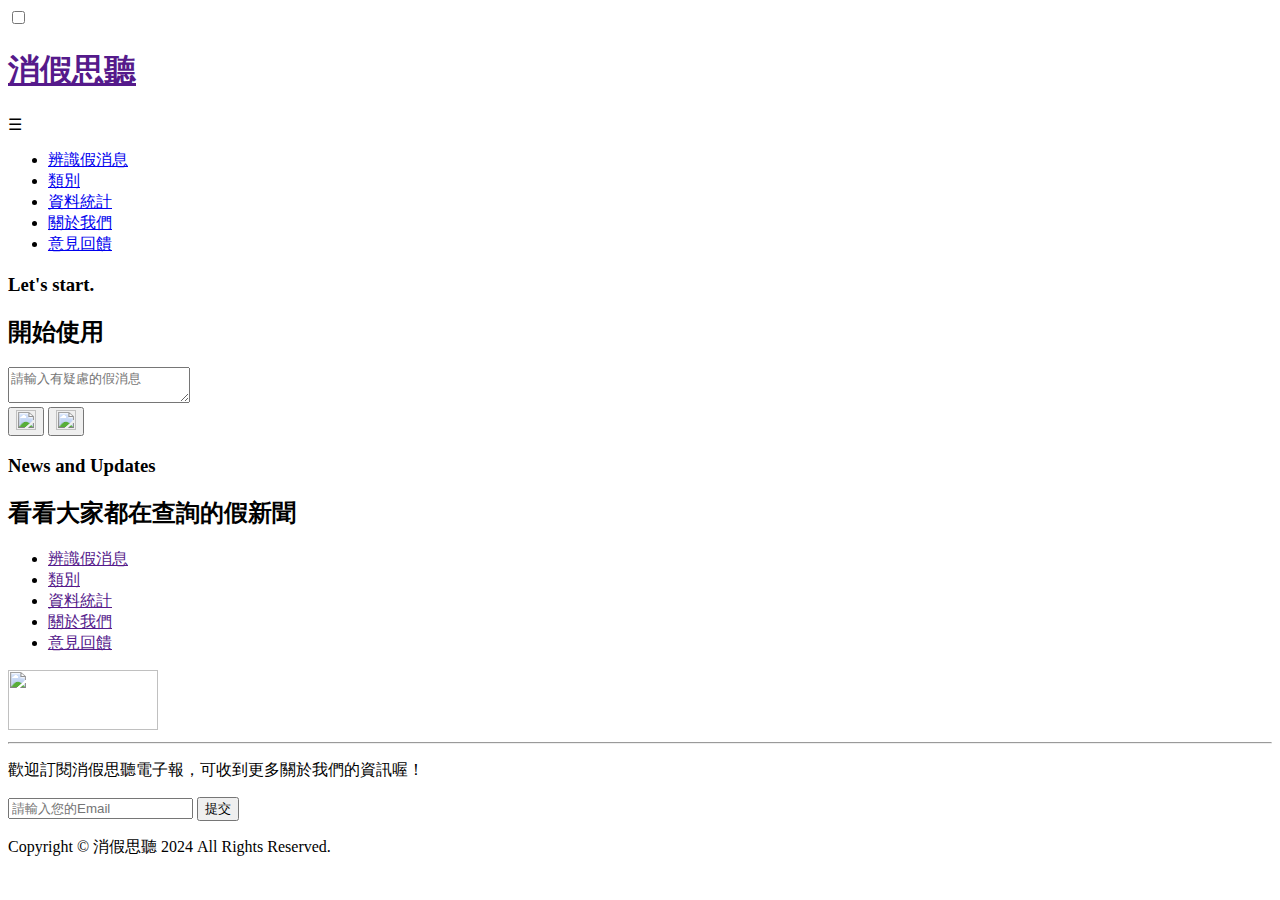
==== frontend/index.html @ ae9c6afc "Update index.html" ====
<!DOCTYPE html>
<html lang="en">
<head>
    <meta charset="UTF-8">
    <meta name="viewport" content="width=device-width, initial-scale=1.0">
    <title>Document</title>
    <link rel="stylesheet" href="project.css">
    <link rel="preconnect" href="https://fonts.googleapis.com">
    <link rel="preconnect" href="https://fonts.gstatic.com" crossorigin>
    <link href="https://fonts.googleapis.com/css2?family=Noto+Sans+TC:wght@100..900&display=swap" rel="stylesheet">
</head>
<body>

    <input type="checkbox" id="menu-control">
    <header>
        <h1><a href="">消假思聽</a></h1>
        <label for="menu-control" class="menu-btn">&#9776;</label>
        <ul>
            <li class="active"><a href="homepage.html">辨識假消息</a></li>
            <li><a href="type.html">類別</a></li>
            <li><a href="dataanal.html">資料統計</a></li>
            <li><a href="aboutus.html">關於我們</a></li>
            <li><a href="comment.html">意見回饋</a></li>
        </ul>
    </header>

    <main>
        <!-- Loading 動畫區域 -->
        <div id="loading" style="display: none;">
            <div class="spinner"></div>
        </div>

        <div class="banner"></div>

        <div class="start">
            <div class="st-text">
                <h3>Let's start.</h3>
                <h2>開始使用</h2>
            </div>
            <div class="st-circle"></div>
            <a href="javascript:void(0);" onclick="smoothScroll('#detect');"></a>
        </div>

        <section class="detect" id="detect">
            <form id="detect-form">
                <textarea placeholder="請輸入有疑慮的假消息" id="inputtext"></textarea>
                <div class="button">
                    <button type="button" id="submit-btn">
                        <img src="image/search.png" alt="" width="20px" height="20px">
                    </button>
                    <button type="reset">
                        <img src="image/bin.png" alt="" width="20px" height="20px">
                    </button>
                </div>
            </form>
        </section>

        <!-- 結果區域 -->
        <section class="result" id="result" style="display: none;">
            <h3>分析結果</h3>
            <p id="result-text"></p>
            <p id="result-timestamp" class="timestamp"></p> <!-- 顯示查詢時間 -->
        </section>

        <section class="trend">
            <div class="trend-intro">
                <h3>News and Updates</h3>
                <h2>看看大家都在查詢的假新聞</h2>
            </div>
            <div class="trend-fakenews">
            <!-- 動態加載新聞內容 -->
            </div>
        </section>
    </main>

    <footer>
        <ul>
            <li><a href="">辨識假消息</a></li>
            <li><a href="">類別</a></li>
            <li><a href="">資料統計</a></li>
            <li><a href="">關於我們</a></li>
            <li><a href="">意見回饋</a></li>
        </ul>
        <div class="ftcon">
            <div class="ft-info">
                <img src="image/logo_工作區域 1.png" width="150px" height="60px" alt="">
                <a href=""><img src="image/youtube.png" alt="" width="30px"></a>
            </div>
            <hr>
            <form action="">
                <p>歡迎訂閱消假思聽電子報，可收到更多關於我們的資訊喔！</p>
                <div class="email">
                    <input type="email" placeholder="請輸入您的Email" required>
                    <button type="email-submit">提交</button>
                </div>
            </form>
            <p>Copyright © 消假思聽 2024 All Rights Reserved.</p>
        </div>
    </footer>

    <script src="projectjs.js"></script>
</body>
</html>
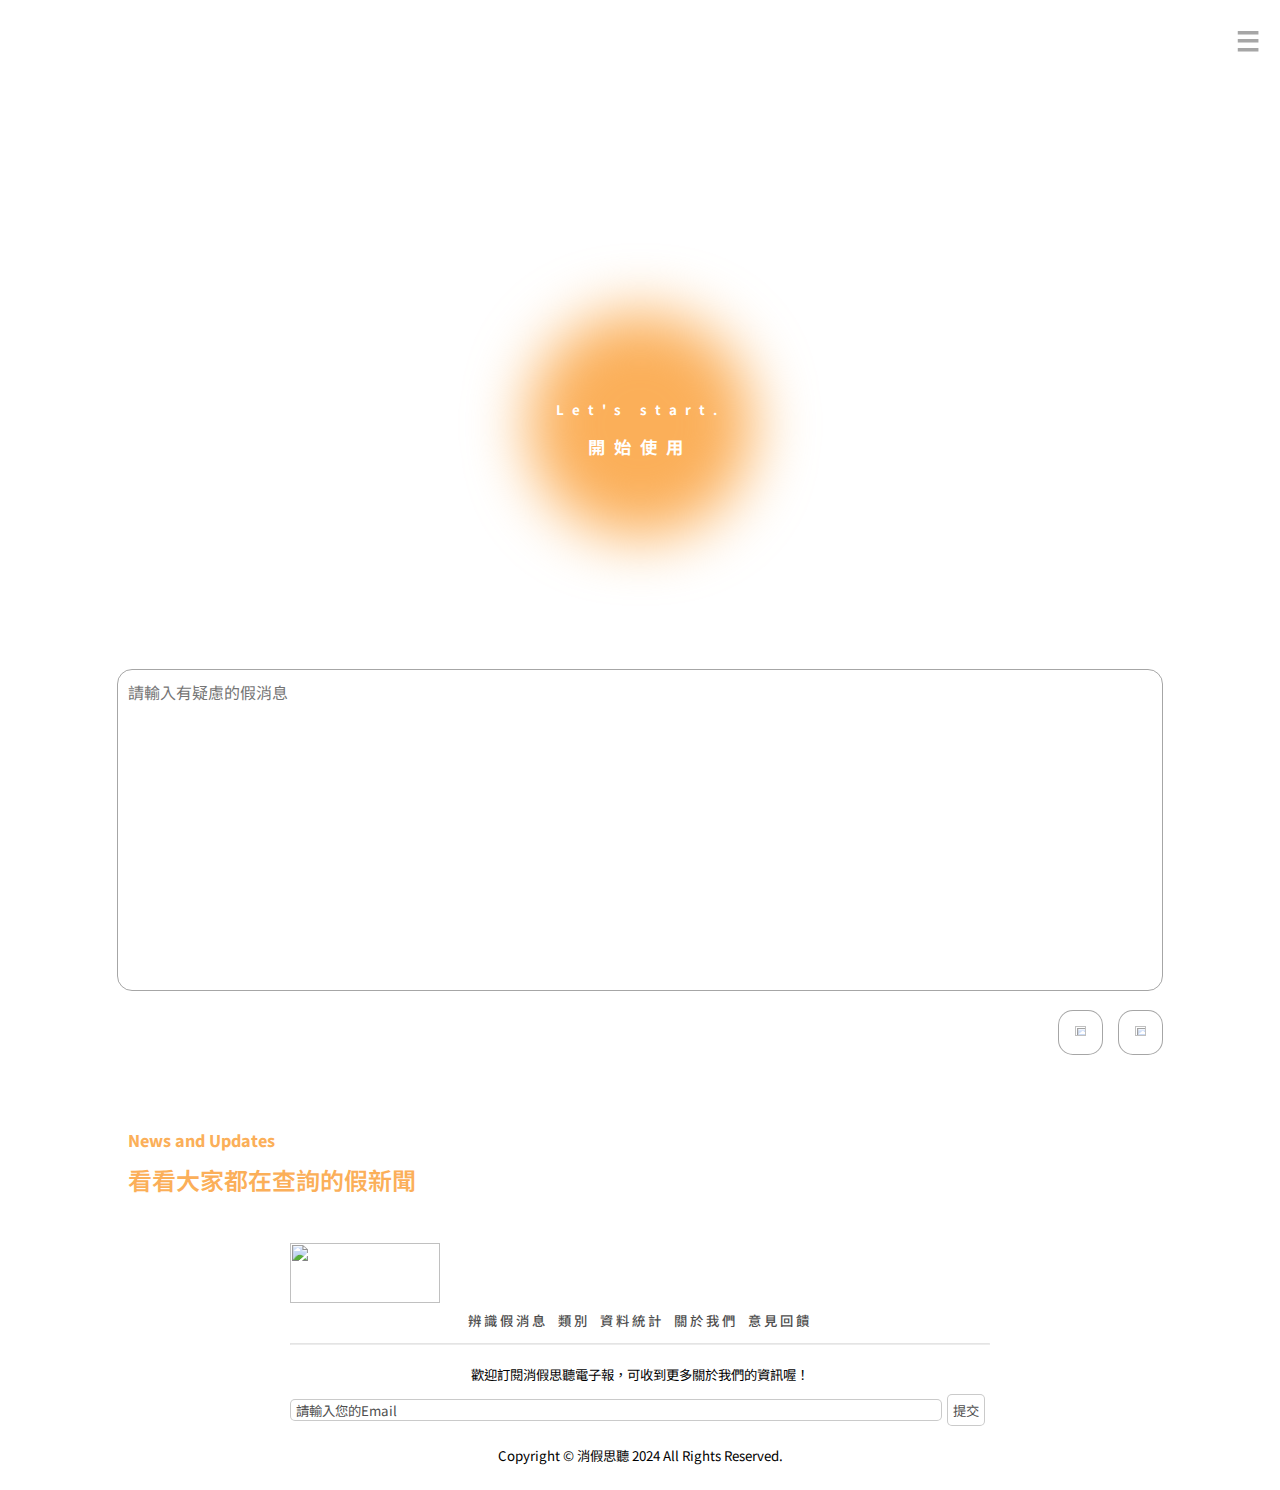
==== commit 3c1bc900: "Update index.html" ====
--- a/frontend/index.html
+++ b/frontend/index.html
@@ -3,7 +3,7 @@
 <head>
     <meta charset="UTF-8">
     <meta name="viewport" content="width=device-width, initial-scale=1.0">
-    <title>Document</title>
+    <title>Shout Justice</title>
     <link rel="stylesheet" href="project.css">
     <link rel="preconnect" href="https://fonts.googleapis.com">
     <link rel="preconnect" href="https://fonts.gstatic.com" crossorigin>
--- a/frontend/project.css
+++ b/frontend/project.css
@@ -0,0 +1,721 @@
+*{
+    margin: 0;
+    padding: 0;
+}
+*{
+    font-family: "Noto Sans TC", sans-serif;
+  }
+section{
+    margin: 0 10vw;
+}
+/* scroll start */
+
+::-webkit-scrollbar {
+    width: 10px;
+  }
+
+  ::-webkit-scrollbar-thumb {
+    border-radius: 5px;
+    background-color: rgba(0, 0, 0, 0.4);
+ }
+
+/* scroll end */
+
+  
+/* header start */
+
+header{
+    background-color: rgba(255, 255, 255, 0.8);
+    position: fixed;
+    top: 0;
+    width: 100%;
+    height: 60px;
+    backdrop-filter: blur(5px);
+    z-index: 1000;
+}
+
+header h1{
+    color: #4e4e4e;
+    position: absolute;
+    left: 10vw;
+    top: 0px;
+    line-height: 60px;
+    background-image: url(image/logo_工作區域\ 1\ 複本\ 2.png);
+    background-size: contain;
+    background-repeat: no-repeat;
+    background-position: center;
+    width: 210px;
+    text-indent: -9999px;
+
+    a{
+        font-size: 20pt;
+    }
+    a:hover{
+    text-decoration: none;
+    font-weight: 700;
+    }
+}
+
+header label{
+    display: none;
+}
+
+#menu-control{
+    opacity: 0;
+    z-index: -2;
+}
+
+header a{
+    text-decoration: none;
+    color: #4e4e4e;
+    font-size: 11pt;
+ }
+
+header a:hover{
+    font-weight: 500;
+}
+
+header ul{
+    position: absolute;
+    right: 5vw;
+    top: 0;
+    line-height: 60px;
+    display: flex;
+}
+
+header li{
+    display: block;
+    margin: 0 5px;
+    text-align: center;
+    width: 100px;
+}
+
+header .active {
+    position: relative;
+}
+
+header .active::after {
+    content: "";
+    position: absolute;
+    left: 10%;
+    bottom: 1px;
+    width: 80%;
+    height: 4px; 
+    background-color: #fbaf59;
+    border-radius: 3px; 
+   
+}
+/* header end */
+
+/*marquee start*/
+marquee{
+    position: absolute;
+    top: 80px;
+    color: #383838;
+    font-size: 12pt;
+    width: 80%;
+    position: absolute;
+    left: 10%;
+}
+/*marquee end*/
+
+/* banner start */
+
+.banner{
+    height: 85vh;
+    background-image:url(image/封面_工作區域\ 1\ 複本.png);
+    background-repeat: no-repeat;
+    background-size: cover;
+    background-position: center;
+}
+
+/* banner end */
+
+/* start start */
+.start {
+    position: relative;
+    height: 50vh;
+    display: flex;
+    align-items: center;
+    flex-direction: column;
+    justify-content: center;
+    color: #fff;
+    
+    margin-bottom: 5vh;
+}
+.start h3{
+    margin-bottom: 20px;
+    font-size: 13pt;
+    letter-spacing: 8px;
+    }
+
+.start h2{
+    letter-spacing: 9px;
+    font-size: 13pt;
+    }
+
+.st-text {
+    position: absolute;
+    height: 50%;
+    width: 50%;
+    display: flex;
+    flex-direction: column;
+    justify-content: center;
+    align-items: center;
+}
+
+.start .st-circle{
+    position: absolute;
+    top: 2vh;
+    height: 45vh;
+    width: 45vh;
+    background-color: #fbaf59;
+    z-index: -1;
+    filter: blur(30px); 
+    border-radius: 50%;
+    
+}
+
+.start a{
+    height: 35px;
+    width: 35px;
+    background-image: url(image/down-arrow.png);
+    background-repeat: no-repeat;
+    background-size: cover;
+    background-position: center;
+    position: absolute;
+    top: 70%;
+    
+}
+
+/* start end */
+
+
+/* detect start */
+.detect{
+    display: flex;
+    flex-direction: column;
+    align-items: center;
+    padding: 60px 0;
+}
+
+
+
+.detect textarea{
+    height: 250px;
+    width: 50vw;
+    background-color: transparent;
+    border: 1px solid rgba(78,78,78, 0.5);
+    border-radius: 15px;
+    font-size: 12pt;
+    padding: 10px;
+    resize: none;
+    
+}
+
+textarea:focus {
+    outline: none;
+}
+
+textarea::placeholder{
+
+    font-size: 12pt;
+}
+
+.button{
+    width: auto;
+    display: flex;
+    justify-content: right;
+    align-items: center;
+    height: 8vh;
+    
+}
+
+button{
+    margin-left: 15px;
+    height: 5vh;
+    width: 5vh;
+    background-color: #fff;
+    border: 1px solid rgba(78,78,78, 0.5);
+    color: #4e4e4e;
+    border-radius: 15px;
+    cursor: pointer;
+    transition: 0.3s;
+    display: flex;
+    justify-content: center;
+    align-items: center;
+
+    img{
+        height: 50%;
+        width: 50%;
+    }
+    }
+
+button:hover{
+    background-color: rgba(78,78,78, 0.5);
+
+}
+
+
+/* 加載動作的樣式 */
+#loading {
+    position: fixed;
+    top: 0;
+    left: 0;
+    width: 100%;
+    height: 100%;
+    background: rgba(255, 255, 255, 0.8);
+    z-index: 9999;
+    display: flex;
+    justify-content: center;
+    align-items: center;
+    background-color: #972c2c;
+}  
+
+.spinner {
+    width: 50px;
+    height: 50px;
+    border: 5px solid #f3f3f3;
+    border-top: 5px solid #3498db;
+    border-radius: 50%;
+    animation: spin 1s linear infinite;
+}
+
+@keyframes spin {
+    0% {
+        transform: rotate(0deg);
+    }
+    100% {
+        transform: rotate(360deg);
+    }
+}
+
+
+
+/* detect end */
+
+/* trend start */
+
+
+.trend-intro{
+    height: 180px;
+    
+    h3{
+        font-size: 20pt;
+        font-weight: 800;
+        color: #fbaf59;
+    }
+    h2{
+        font-size: 25pt;
+        margin-top: 20px;
+        font-weight: 600;
+        color: #fbaf59
+    }
+}
+
+.trend-fakenews{
+    display: flex;
+}
+
+.trend-fakenews ul{
+    display: flex;
+    margin-top: 10px;
+    justify-content: right;
+}
+
+.trend-fakenews li{
+    margin: 5px;
+    border:1px solid rgba(78,78,78, 0.5);
+    padding: 5px 10px;
+    background-color: #fff;
+    border-radius: 50px;
+    display: inline;
+    font-size: 10pt;
+}
+
+.trend-fakenews li:hover{
+    background-color: rgba(78,78,78, 0.5);
+    color: #fff;
+    a{
+        color: #fff;
+    }
+}
+
+
+.trend h4 {
+    border-bottom: 1px solid rgba(78,78,78, 0.3);
+    padding-bottom: 10px;
+    margin-bottom: 10px;
+    font-size: 15px;
+    white-space: nowrap;         
+    overflow: hidden;             
+    text-overflow: ellipsis;      
+    display: block;               
+}
+
+.trend p{
+    display: -webkit-box;
+    -webkit-box-orient: vertical;
+    -webkit-line-clamp: 5;
+    line-clamp: 5;
+    overflow: hidden;
+    margin-bottom: 15px;
+    font-size: 14px;
+}
+
+.trend-fakenews a{
+    text-decoration: none;
+    color: #4e4e4e;
+}
+
+.trend-fakenews .news{
+    height: 200px;
+    width: 250px;
+    background-color: #fff;
+    padding: 20px 20px 15px 20px;
+    margin: 0 10px;
+    border-radius: 15px;
+    border: 1px solid rgba(78,78,78, 0.5);
+}
+
+
+.trend-fakenews .news:hover{
+    position: relative;
+    bottom: 10px;
+    border:1px solid rgba(78,78,78);
+}
+
+
+
+/* trend end */
+
+/* footer start */
+
+
+footer{
+  margin: 80px 0;
+  height: 18vh; 
+  display: flex;
+  justify-content: center;
+  
+}
+
+footer ul{
+    display: flex;
+}
+
+footer li{
+    margin: 15px;
+    display: inline;
+}
+
+footer ul a{
+    text-decoration: none;
+    letter-spacing: 3px;
+    color: #4e4e4e;
+    font-weight: 500;
+    font-size: 11pt;
+}
+
+footer ul a:hover{
+    border-bottom:2px solid #4e4e4e;
+}
+
+.ftcon{
+    display: flex;
+    flex-direction: column;
+    position: absolute;
+    right: 5vh;
+}
+
+.ftcon .ft-info{
+    display: flex;
+    align-items: center;
+}
+
+
+.ftcon input{
+    height: 10px;
+    width: 13vw;
+    padding: 10px;
+    border-radius: 10px;
+    border: 1px solid rgba(78,78,78, 0.3);
+    margin: 10px 0;
+    color: #4e4e4e;
+    font-size: 10pt;
+}
+
+.ftcon input::placeholder{
+    color: #4e4e4e;
+    font-size: 10pt;
+}
+
+.ftcon input:focus{
+    outline: none;
+}
+
+.ftcon .email{
+    display: flex;
+    align-items: center;
+    justify-content: left;
+}
+
+.ftcon button{
+    height: 30px;
+    margin-left: 10px;
+    font-size: 10pt;
+    border: 1px solid rgba(78,78,78, 0.3);
+    padding: 10px;
+    width: auto;
+    border-radius: 10px;
+}
+
+.ftcon button:hover{
+   color: #fff;
+}
+
+.ftcon a{
+    position: absolute;
+    right: 10px;
+    background-repeat: no-repeat;
+    background-size: cover;
+    background-position: center;
+}
+
+.ftcon p{
+    margin-top: 10px;
+    font-size: 10pt;
+}
+
+footer hr{
+    border-color: rgba(78,78,78, 0.1);
+    margin: 10px 0;
+}
+
+/* footer end */
+
+/* rwd start */
+
+@media screen and (max-width: 1366px) and (min-width: 1024px) {
+    .banner {
+        width: 100%;
+        background-size: cover;
+        background-position: center center; /* 確保圖片垂直和水平居中 */
+    }
+}
+
+@media screen and (max-width:1366px){
+    
+    /* header rwd start */
+    header h1{
+        left: 50%;
+        transform: translateX(-50%);
+        height: 70px;
+        top: 5px;
+    }
+
+    header {
+        height: 80px;
+
+    }
+
+    header label{
+        display: block;
+        font-size: 20pt;
+        font-weight: 700;
+        background-color: transparent;
+        color: rgba(78,78,78,0.5);
+        border: none;
+        position: absolute;
+        top: 20px;
+        right: 20px;
+    }
+
+    header ul{
+        right: 0;
+        background-color: #fff;
+        max-height: 0px;
+        overflow: hidden;
+        width: 100%;
+        top: 80px;
+        flex-direction: column;
+        transition:  0.3s;
+    }
+    header li{
+        width: 100%;
+        margin: 0;
+    }
+   
+    header .active::after{
+        display: none;
+    }
+    header a{
+        text-align: center;
+    }
+
+    #menu-control:checked ~ header ul{
+        max-height: 500px;
+    } 
+
+    /* header rwd end
+    /* banner rwd start */
+    .banner{
+        height: 30vh;
+        background-size: contain;        
+    }
+
+    /* banner rwd end */
+
+    /* start rwd start */
+        .start{
+            height: 30vh;
+            width: 100%;
+        }
+
+        .start h3{
+            text-align: center;
+            font-size: 10pt;
+            margin: 0 0 15px;
+        }
+
+        .start h2{
+            font-size: 13pt;
+        }
+
+        .start .st-circle{
+            width: 25vh;
+            height: 25vh;
+        }
+
+        .start a{
+            position: absolute;
+            top: 70%;
+            height: 35px;
+            width: 35px;
+        }
+
+
+
+    /* start rwd end */
+
+
+    /* detect rwd start */
+        .detect textarea{
+            height: 300px;
+            width: 80vw;
+        }
+
+
+    /* detect rwd end */
+
+
+    /* trend rwd start */
+    .trend-intro{
+        height: 80px;
+    }
+
+    .trend .trend-intro h3{
+        font-size: 12pt;
+    }
+
+    .trend .trend-intro h2{
+        margin-top: 10px;
+        font-size: 18pt;
+    }
+
+
+    .trend-fakenews{
+        flex-direction: column;
+        align-items: center;
+        width: 100%;
+    }
+
+    .trend .news{
+        width: 80%;
+        margin: 20px 0 0 0;;
+        
+    }
+    .trend-fakenews .news:hover{
+        bottom: 0;
+    }
+
+   
+    /* trend rwd end */
+
+    /* footer rwd start */
+
+    footer{
+        display: flex;
+        flex-direction: column;
+        align-items: center;
+        margin-bottom: 40px;
+    }
+
+    footer ul{
+        position: relative;
+        top: -50px;
+        
+    }
+
+    footer .ft-info{
+        position: relative;
+        top: -30px;
+    }
+
+    footer ul a{
+        font-size: 10pt;
+        letter-spacing: 3px;
+        
+    }
+
+    footer li{
+        margin: 5px;
+    }
+    .ftcon{
+        right: auto;
+    }
+
+    .ftcon form{
+        display: flex;
+        flex-direction: column;
+        justify-content: center;
+        align-items: center;
+    }
+
+    .ftcon p{
+        font-size: 10pt;
+        text-align: center;
+    }
+    .ftcon input{
+        
+        width: 50vw;
+        padding: 5px;
+        border-radius: 5px;
+        font-size: 10pt;
+        font-weight: 400;
+    }
+
+    .ftcon input::placeholder{
+        font-size: 10pt;
+    }
+
+    .ftcon button{
+        height: 32px;
+        margin: 10px 5px;
+        padding: 5px;
+        border-radius: 5px;
+        font-size: 10pt;
+    }
+
+    /* footer rwd end */
+
+
+    }
+   
+
+
+
+/* rwd end */
+
+   
+
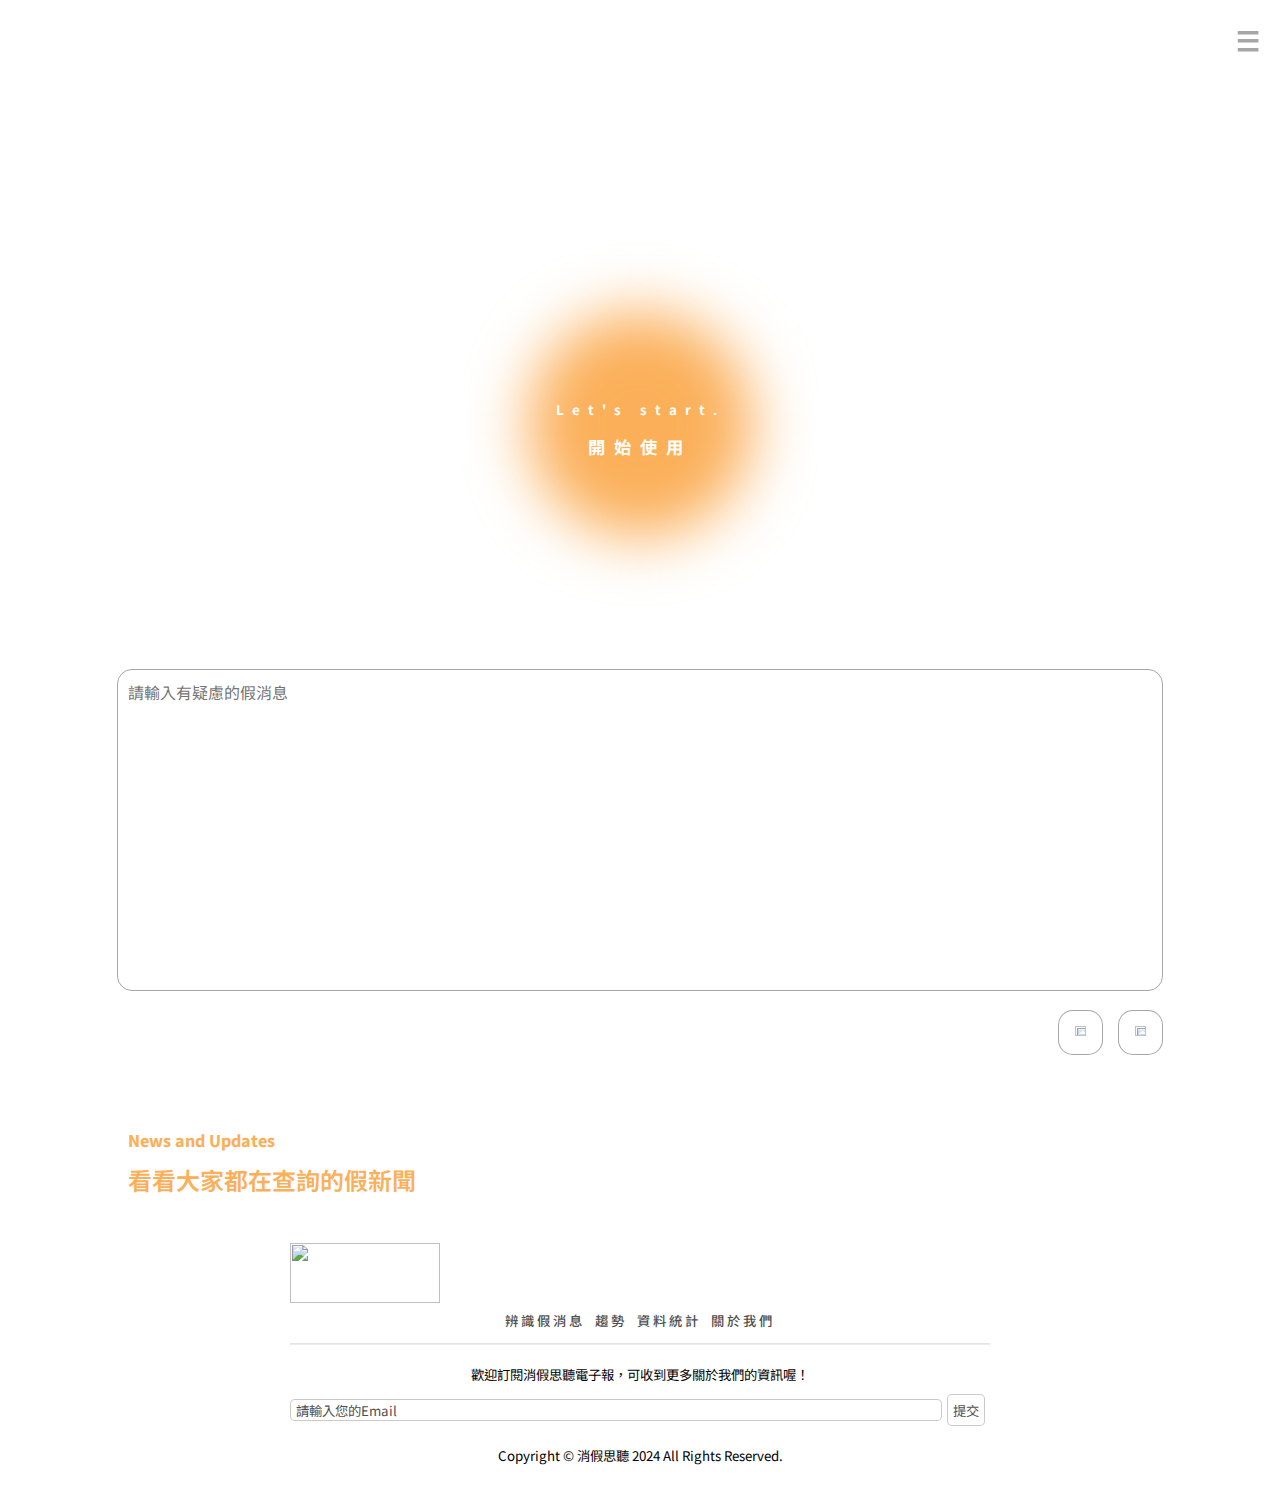
==== commit 54c667a1: "Update index.html" ====
--- a/frontend/index.html
+++ b/frontend/index.html
@@ -17,10 +17,10 @@
         <label for="menu-control" class="menu-btn">&#9776;</label>
         <ul>
             <li class="active"><a href="homepage.html">辨識假消息</a></li>
-            <li><a href="type.html">類別</a></li>
+             <li><a href="trend.html">辨識假消息</a></li>
             <li><a href="dataanal.html">資料統計</a></li>
             <li><a href="aboutus.html">關於我們</a></li>
-            <li><a href="comment.html">意見回饋</a></li>
+            
         </ul>
     </header>
 
@@ -75,11 +75,10 @@
 
     <footer>
         <ul>
-            <li><a href="">辨識假消息</a></li>
-            <li><a href="">類別</a></li>
-            <li><a href="">資料統計</a></li>
-            <li><a href="">關於我們</a></li>
-            <li><a href="">意見回饋</a></li>
+            <li><a href="index.html">辨識假消息</a></li>
+            <li><a href="trend.html">趨勢</a></li>
+            <li><a href="dataanal.html">資料統計</a></li>
+            <li><a href="aboutus.html">關於我們</a></li>
         </ul>
         <div class="ftcon">
             <div class="ft-info">
--- a/frontend/project.css
+++ b/frontend/project.css
@@ -269,16 +269,17 @@
     display: flex;
     justify-content: center;
     align-items: center;
-    background-color: #972c2c;
+    
 }  
 
 .spinner {
-    width: 50px;
-    height: 50px;
-    border: 5px solid #f3f3f3;
-    border-top: 5px solid #3498db;
-    border-radius: 50%;
-    animation: spin 1s linear infinite;
+     width: 50px;
+        height: 50px;
+        border: 5px solid #f3f3f3;
+        border-top: 5px solid #fbaf59;
+        border-radius: 50%;
+        animation: spin 1s linear infinite;
+        margin:auto;
 }
 
 @keyframes spin {
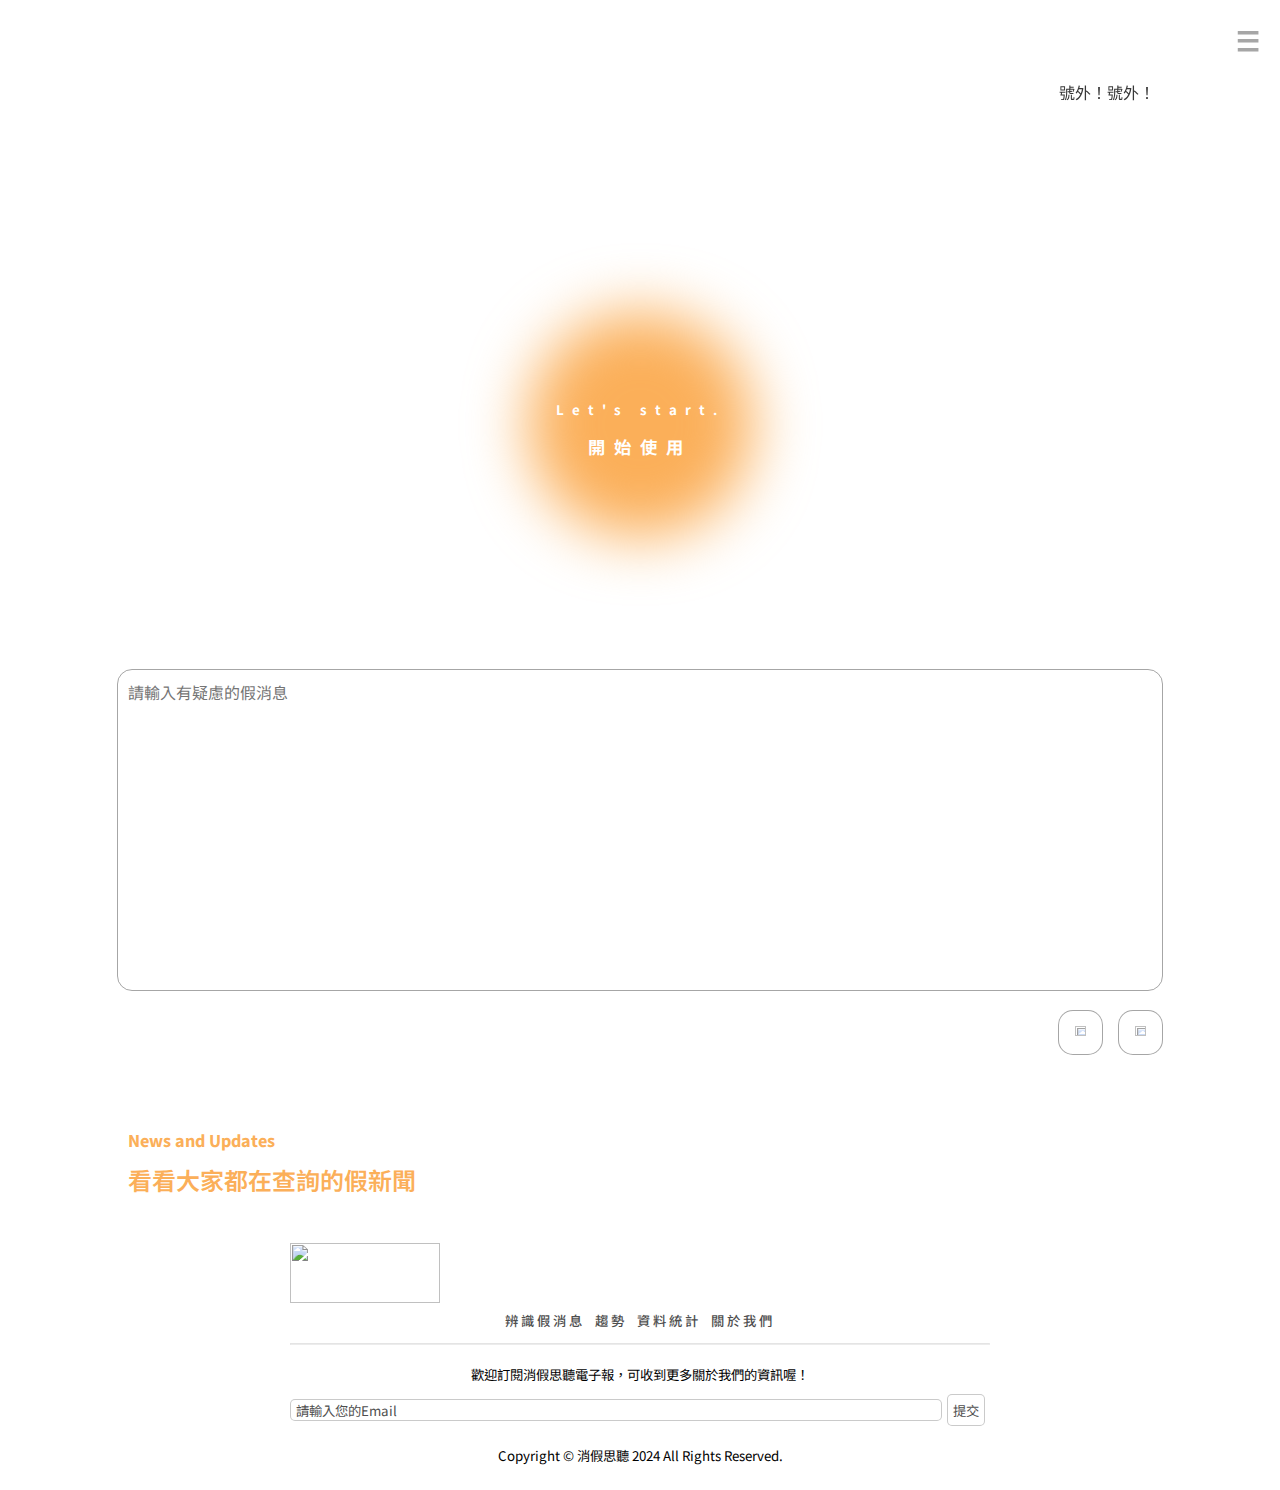
==== commit 323fe1f2: "Update index.html" ====
--- a/frontend/index.html
+++ b/frontend/index.html
@@ -23,7 +23,7 @@
             
         </ul>
     </header>
-
+  <marquee direction="left" scrolldelay="100" height="30" height="30px" width="90%"> 號外！號外！『Shout Justice 消假思聽』平台將於12/31正式上線！敬請期待！( ᐛ )</marquee>
     <main>
         <!-- Loading 動畫區域 -->
         <div id="loading" style="display: none;">
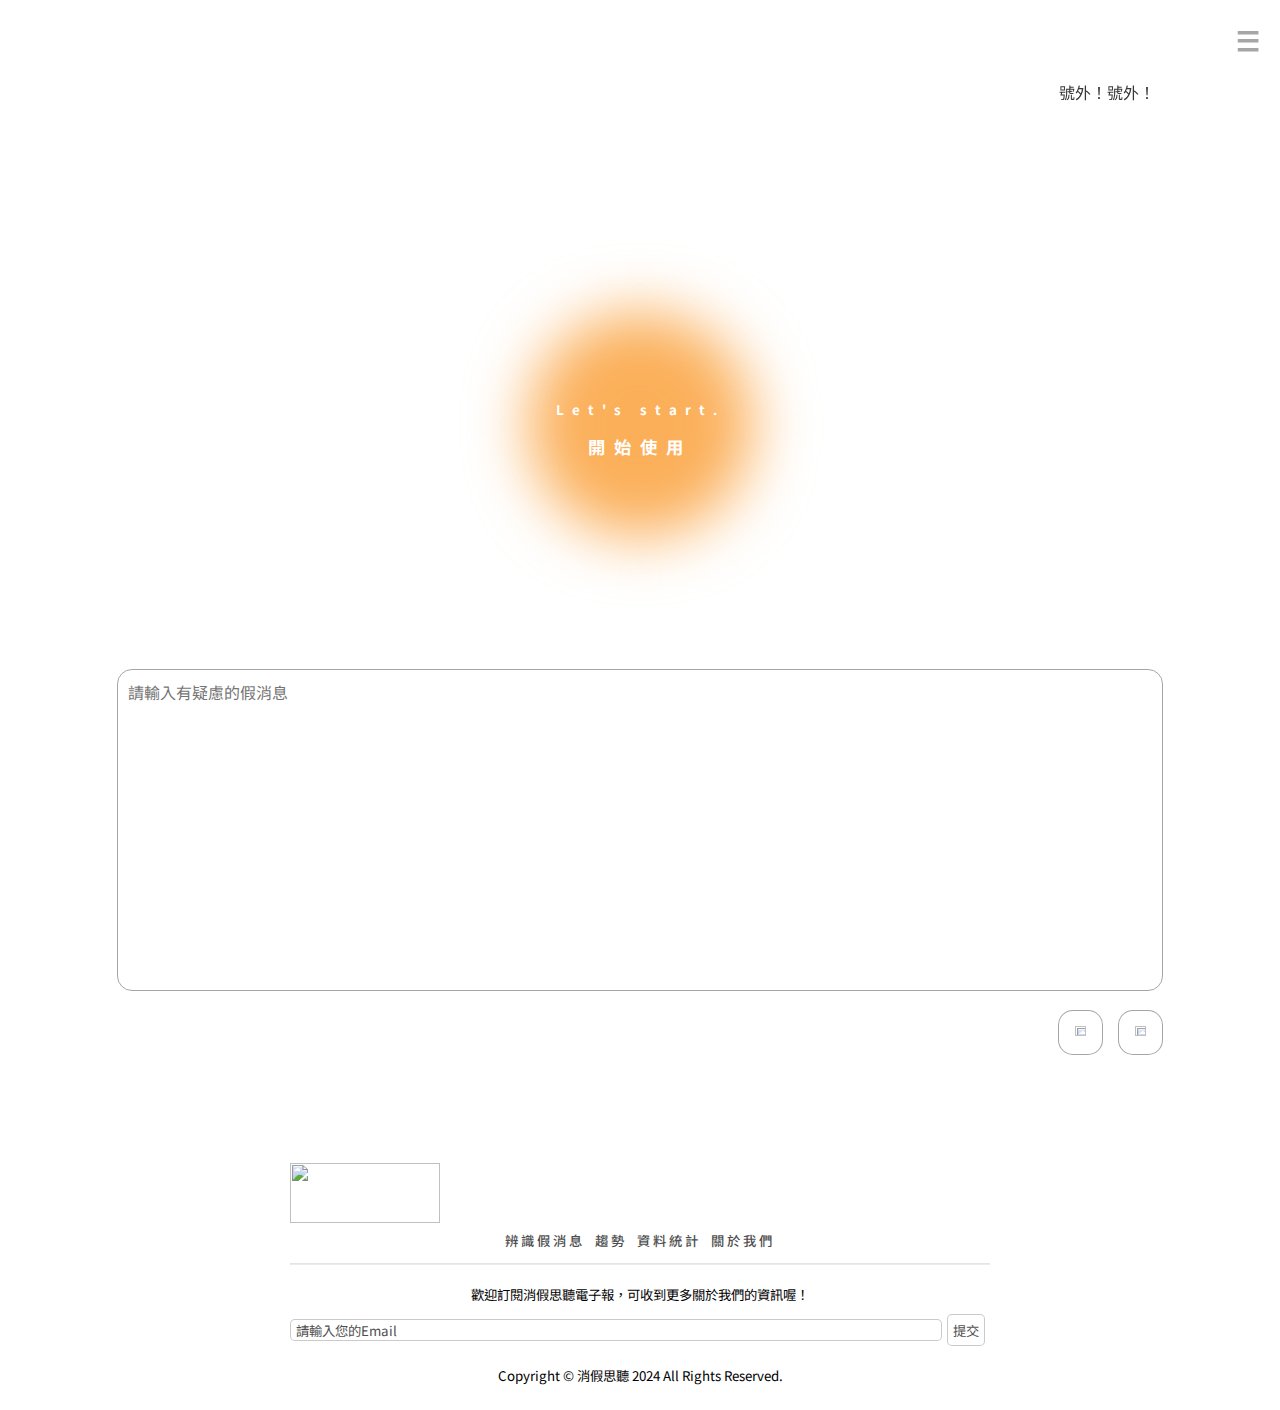
==== commit 98f507f9: "Update index.html" ====
--- a/frontend/index.html
+++ b/frontend/index.html
@@ -62,15 +62,7 @@
             <p id="result-timestamp" class="timestamp"></p> <!-- 顯示查詢時間 -->
         </section>
 
-        <section class="trend">
-            <div class="trend-intro">
-                <h3>News and Updates</h3>
-                <h2>看看大家都在查詢的假新聞</h2>
-            </div>
-            <div class="trend-fakenews">
-            <!-- 動態加載新聞內容 -->
-            </div>
-        </section>
+        
     </main>
 
     <footer>
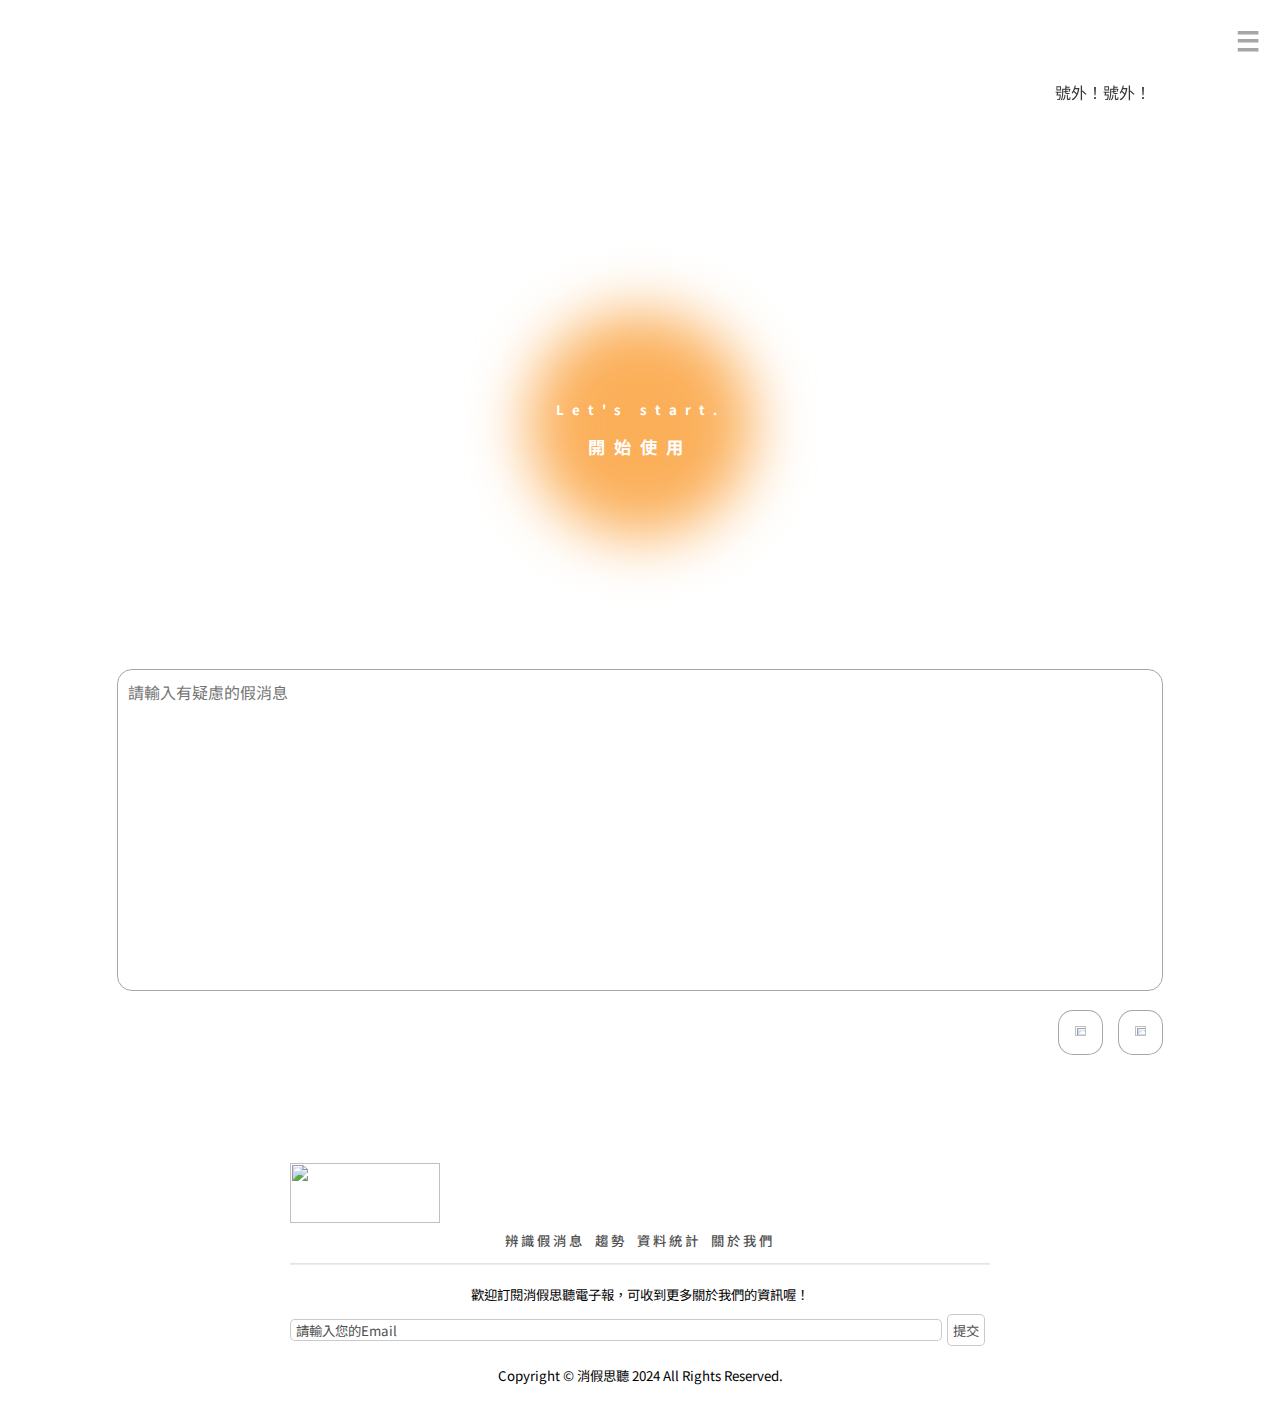
==== commit 7b2e9c9b: "Update index.html" ====
--- a/frontend/index.html
+++ b/frontend/index.html
@@ -17,7 +17,7 @@
         <label for="menu-control" class="menu-btn">&#9776;</label>
         <ul>
             <li class="active"><a href="homepage.html">辨識假消息</a></li>
-             <li><a href="trend.html">辨識假消息</a></li>
+             <li><a href="trend.html">趨勢</a></li>
             <li><a href="dataanal.html">資料統計</a></li>
             <li><a href="aboutus.html">關於我們</a></li>
             
--- a/frontend/project.css
+++ b/frontend/project.css
@@ -305,6 +305,7 @@
         font-size: 20pt;
         font-weight: 800;
         color: #fbaf59;
+        margin_top:120px;
     }
     h2{
         font-size: 25pt;
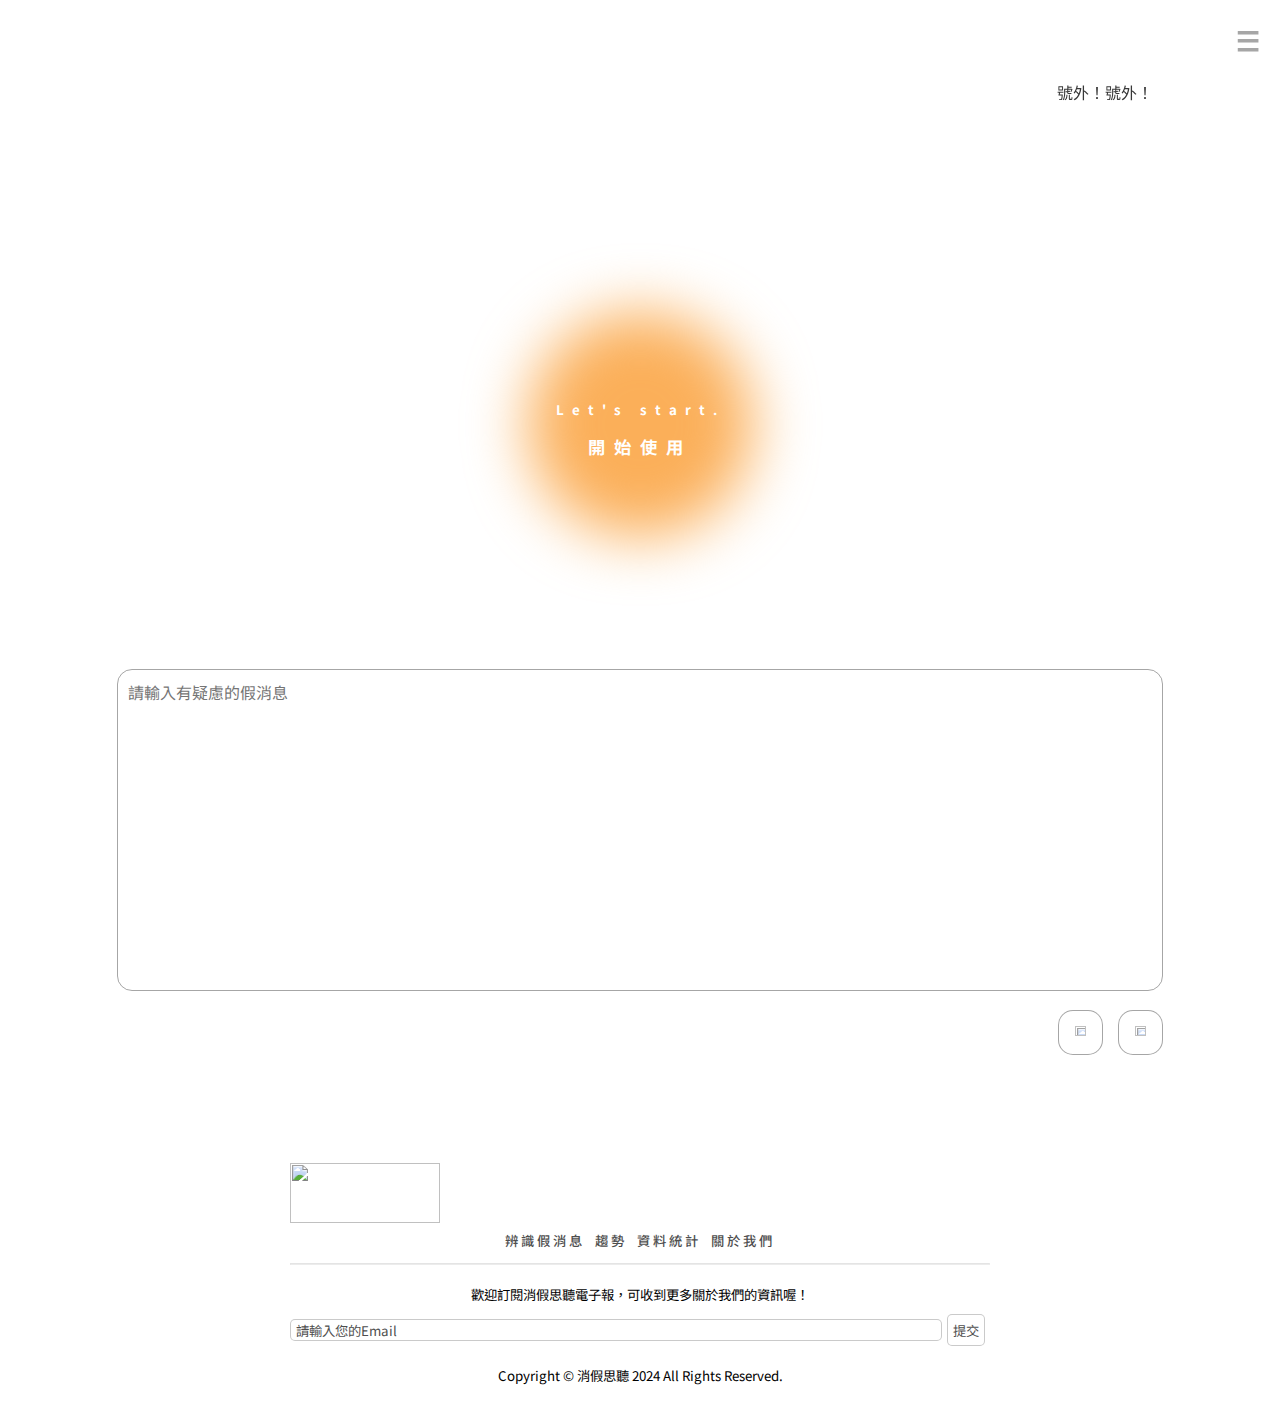
==== commit 9dbcb038: "Update index.html" ====
--- a/frontend/index.html
+++ b/frontend/index.html
@@ -8,6 +8,8 @@
     <link rel="preconnect" href="https://fonts.googleapis.com">
     <link rel="preconnect" href="https://fonts.gstatic.com" crossorigin>
     <link href="https://fonts.googleapis.com/css2?family=Noto+Sans+TC:wght@100..900&display=swap" rel="stylesheet">
+    <script src="https://cdnjs.cloudflare.com/ajax/libs/PapaParse/5.3.0/papaparse.min.js"></script>
+
 </head>
 <body>
 
